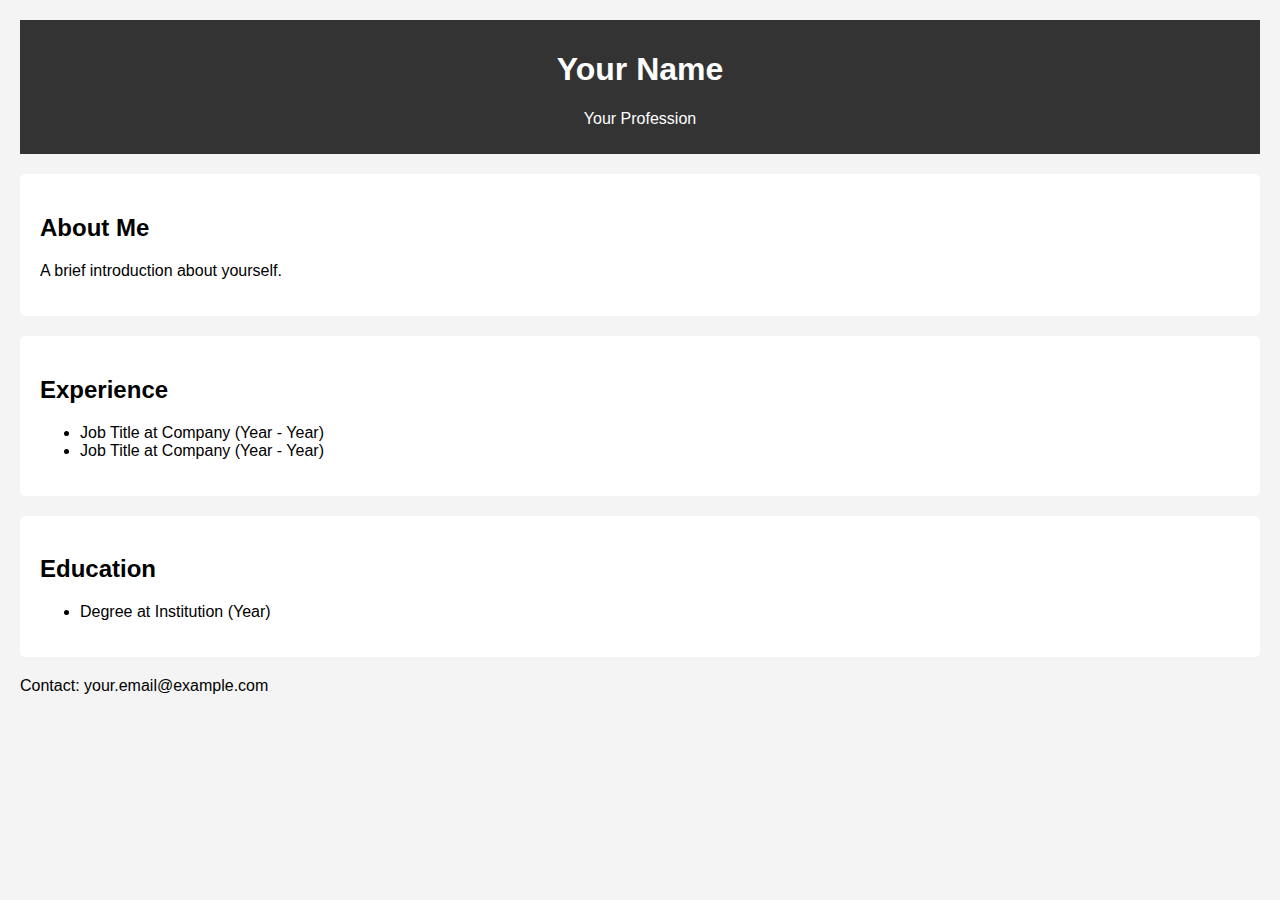
==== index.html @ ae37bf64 "Add initial CV website files" ====
<!DOCTYPE html>
<html lang="en">
<head>
    <meta charset="UTF-8">
    <meta name="viewport" content="width=device-width, initial-scale=1.0">
    <title>Your Name - CV</title>
    <link rel="stylesheet" href="styles.css">
</head>
<body>
    <header>
        <h1>Your Name</h1>
        <p>Your Profession</p>
    </header>
    <section>
        <h2>About Me</h2>
        <p>A brief introduction about yourself.</p>
    </section>
    <section>
        <h2>Experience</h2>
        <ul>
            <li>Job Title at Company (Year - Year)</li>
            <li>Job Title at Company (Year - Year)</li>
        </ul>
    </section>
    <section>
        <h2>Education</h2>
        <ul>
            <li>Degree at Institution (Year)</li>
        </ul>
    </section>
    <footer>
        <p>Contact: your.email@example.com</p>
    </footer>
</body>
</html>
---- styles.css ----
body {
    font-family: Arial, sans-serif;
    margin: 0;
    padding: 20px;
    background-color: #f4f4f4;
}
header {
    background: #333;
    color: #fff;
    padding: 10px 0;
    text-align: center;
}
section {
    margin: 20px 0;
    padding: 20px;
    background: #fff;
    border-radius: 5px;
}
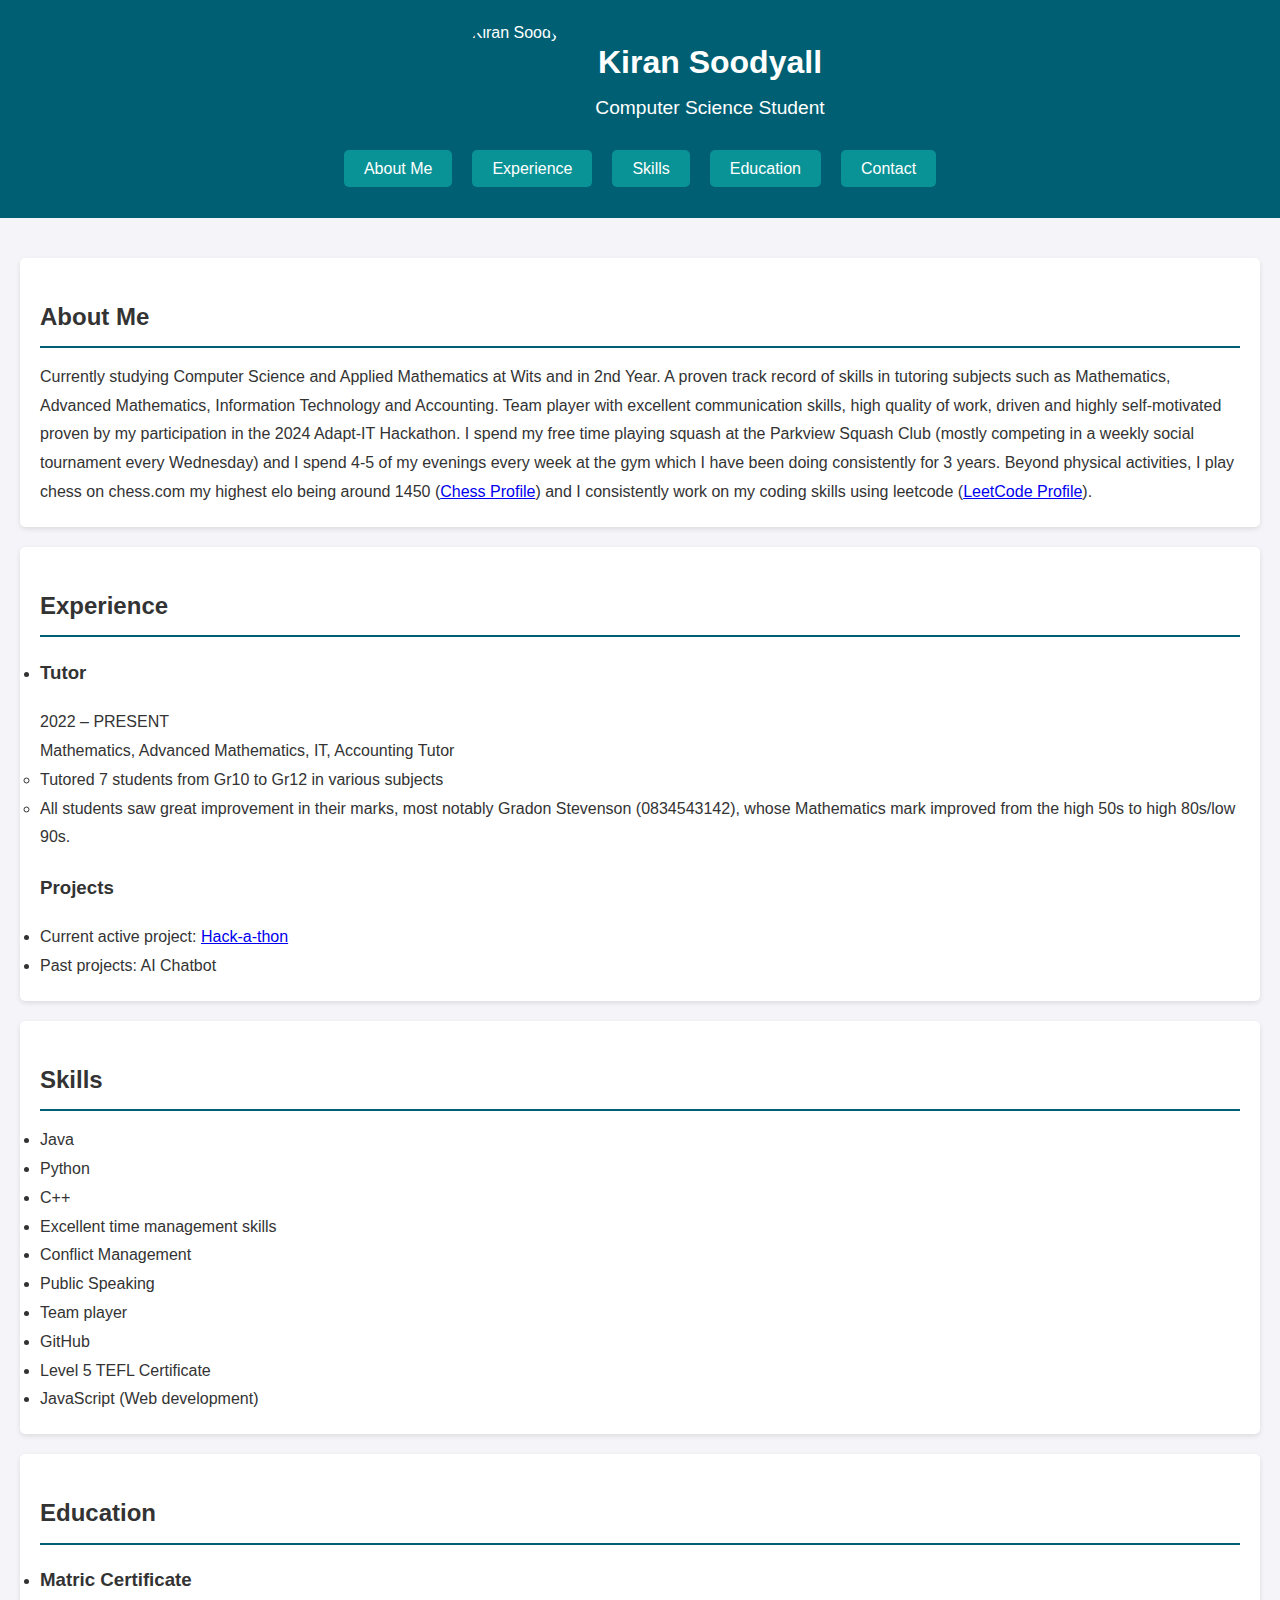
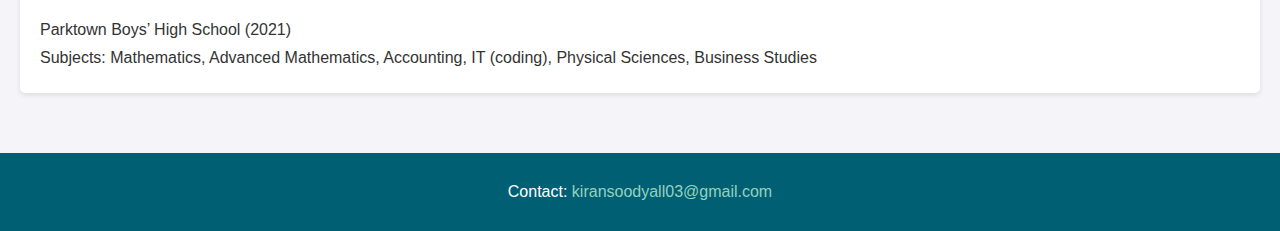
==== commit 423f2f97: "Verision 2" ====
--- a/index.html
+++ b/index.html
@@ -3,33 +3,90 @@
 <head>
     <meta charset="UTF-8">
     <meta name="viewport" content="width=device-width, initial-scale=1.0">
-    <title>Your Name - CV</title>
+    <title>Kiran Soodyall - CV</title>
     <link rel="stylesheet" href="styles.css">
 </head>
 <body>
     <header>
-        <h1>Your Name</h1>
-        <p>Your Profession</p>
+        <div class="header-container">
+            <img src="profile.jpg" alt="Kiran Soodyall" class="profile-pic">
+            <div class="header-text">
+                <h1>Kiran Soodyall</h1>
+                <p>Computer Science Student</p>
+            </div>
+        </div>
+        <nav>
+            <ul class="nav-links">
+                <li><a href="#about">About Me</a></li>
+                <li><a href="#experience">Experience</a></li>
+                <li><a href="#skills">Skills</a></li>
+                <li><a href="#education">Education</a></li>
+                <li><a href="#contact">Contact</a></li>
+            </ul>
+        </nav>
     </header>
-    <section>
-        <h2>About Me</h2>
-        <p>A brief introduction about yourself.</p>
-    </section>
-    <section>
-        <h2>Experience</h2>
-        <ul>
-            <li>Job Title at Company (Year - Year)</li>
-            <li>Job Title at Company (Year - Year)</li>
-        </ul>
-    </section>
-    <section>
-        <h2>Education</h2>
-        <ul>
-            <li>Degree at Institution (Year)</li>
-        </ul>
-    </section>
-    <footer>
-        <p>Contact: your.email@example.com</p>
+    <main>
+        <section id="about">
+            <h2>About Me</h2>
+            <p>Currently studying Computer Science and Applied Mathematics at 
+                Wits and in 2nd Year. A proven track record of skills in tutoring subjects such as Mathematics, 
+                Advanced Mathematics, Information Technology and Accounting. 
+                Team player with excellent communication skills, high quality of work, driven 
+                and highly self-motivated proven by my participation in the 2024 Adapt-IT Hackathon.
+            I spend my free time playing squash at the Parkview Squash Club
+            (mostly competing in a weekly social tournament every Wednesday) 
+            and I spend 4-5 of my evenings every week at the gym which I have been doing consistently for 3 years. Beyond physical activities, 
+            I play chess on chess.com my highest elo being around 1450 
+            (<a href="https://www.chess.com/member/kiransoodyall03" target="_blank">Chess Profile</a>) 
+            and I consistently work on my coding skills using leetcode 
+            (<a href="https://leetcode.com/u/WillyOnMyWonka/" target="_blank">LeetCode Profile</a>).</p>
+        </section>
+        <section id="experience">
+            <h2>Experience</h2>
+            <ul>
+                <li>
+                    <h3>Tutor</h3>
+                    <p>2022 – PRESENT</p>
+                    <p>Mathematics, Advanced Mathematics, IT, Accounting Tutor</p>
+                    <ul>
+                        <li>Tutored 7 students from Gr10 to Gr12 in various subjects</li>
+                        <li>All students saw great improvement in their marks, most notably Gradon Stevenson (0834543142), 
+                            whose Mathematics mark improved from the high 50s to high 80s/low 90s.</li>
+                    </ul>
+                    <h3>Projects</h3>
+                    <li>Current active project: <a href="https://kellenstrydom.github.io/hack-a-thon/" target="_blank">Hack-a-thon</a></li>
+                    <li>Past projects: AI Chatbot</li>
+                </li>
+            </ul>
+        </section>
+        <section id="skills">
+            <h2>Skills</h2>
+            <ul>
+                <li>Java</li>
+                <li>Python</li>
+                <li>C++</li>
+                <li>Excellent time management skills</li>
+                <li>Conflict Management</li>
+                <li>Public Speaking</li>
+                <li>Team player</li>
+                <li>GitHub</li>
+                <li>Level 5 TEFL Certificate</li>
+                <li>JavaScript (Web development)</li>
+            </ul>
+        </section>
+        <section id="education">
+            <h2>Education</h2>
+            <ul>
+                <li>
+                    <h3>Matric Certificate</h3>
+                    <p>Parktown Boys’ High School (2021)</p>
+                    <p>Subjects: Mathematics, Advanced Mathematics, Accounting, IT (coding), Physical Sciences, Business Studies</p>
+                </li>
+            </ul>
+        </section>
+    </main>
+    <footer id="contact">
+        <p>Contact: <a href="mailto:kiransoodyall03@gmail.com">kiransoodyall03@gmail.com</a></p>
     </footer>
 </body>
-</html>+</html>
--- a/styles.css
+++ b/styles.css
@@ -1,18 +1,133 @@
+/* General Styles */
 body {
     font-family: Arial, sans-serif;
     margin: 0;
+    padding: 0;
+    line-height: 1.6;
+    background-color: #f4f4f9;
+    color: #333;
+}
+
+/* Header */
+header {
+    background-color: #005f73;
+    color: white;
     padding: 20px;
-    background-color: #f4f4f4;
-}
-header {
-    background: #333;
-    color: #fff;
-    padding: 10px 0;
     text-align: center;
 }
+
+.header-container {
+    display: flex;
+    align-items: center;
+    justify-content: center;
+    flex-wrap: wrap; /* Ensures proper wrapping on smaller screens */
+    gap: 20px;
+}
+
+.profile-pic {
+    border-radius: 50%;
+    width: 120px;
+    height: 120px;
+    object-fit: cover;
+}
+
+.header-text h1 {
+    margin: 0;
+    font-size: 2rem;
+    word-wrap: break-word; /* Prevents long text from overflowing */
+}
+
+.header-text p {
+    margin: 5px 0 0;
+    font-size: 1.2rem;
+}
+
+/* Navigation */
+nav {
+    margin-top: 15px;
+}
+
+.nav-links {
+    display: flex;
+    justify-content: center;
+    list-style: none;
+    padding: 0;
+    gap: 20px;
+    flex-wrap: wrap; /* Allows navigation links to wrap on smaller screens */
+}
+
+.nav-links li {
+    display: inline;
+}
+
+.nav-links a {
+    text-decoration: none;
+    color: white;
+    background-color: #0a9396;
+    padding: 10px 20px;
+    border-radius: 5px;
+    transition: background-color 0.3s;
+    text-align: center; /* Ensures text inside links is properly aligned */
+}
+
+.nav-links a:hover {
+    background-color: #94d2bd;
+}
+
+/* Sections */
+main {
+    padding: 20px;
+}
+
 section {
     margin: 20px 0;
     padding: 20px;
-    background: #fff;
+    background-color: white;
     border-radius: 5px;
-}+    box-shadow: 0 2px 5px rgba(0, 0, 0, 0.1);
+    overflow: hidden; /* Ensures content doesn't overflow the section container */
+}
+
+section h2 {
+    border-bottom: 2px solid #005f73;
+    padding-bottom: 10px;
+    margin-bottom: 15px;
+    word-wrap: break-word; /* Handles long titles gracefully */
+}
+
+/* Ensure text isn't cut off */
+section p, section ul {
+    margin: 0;
+    padding: 0;
+    line-height: 1.8; /* Increases spacing for better readability */
+    word-wrap: break-word;
+}
+
+/* Footer */
+footer {
+    text-align: center;
+    padding: 10px;
+    background-color: #005f73;
+    color: white;
+    margin-top: 20px;
+}
+
+footer a {
+    color: #94d2bd;
+    text-decoration: none;
+}
+
+footer a:hover {
+    text-decoration: underline;
+}
+
+/* Responsive Design */
+@media (max-width: 768px) {
+    .header-container {
+        flex-direction: column; /* Stacks header content on small screens */
+    }
+    
+    .nav-links {
+        flex-direction: column; /* Stacks navigation links vertically on small screens */
+    }
+}
